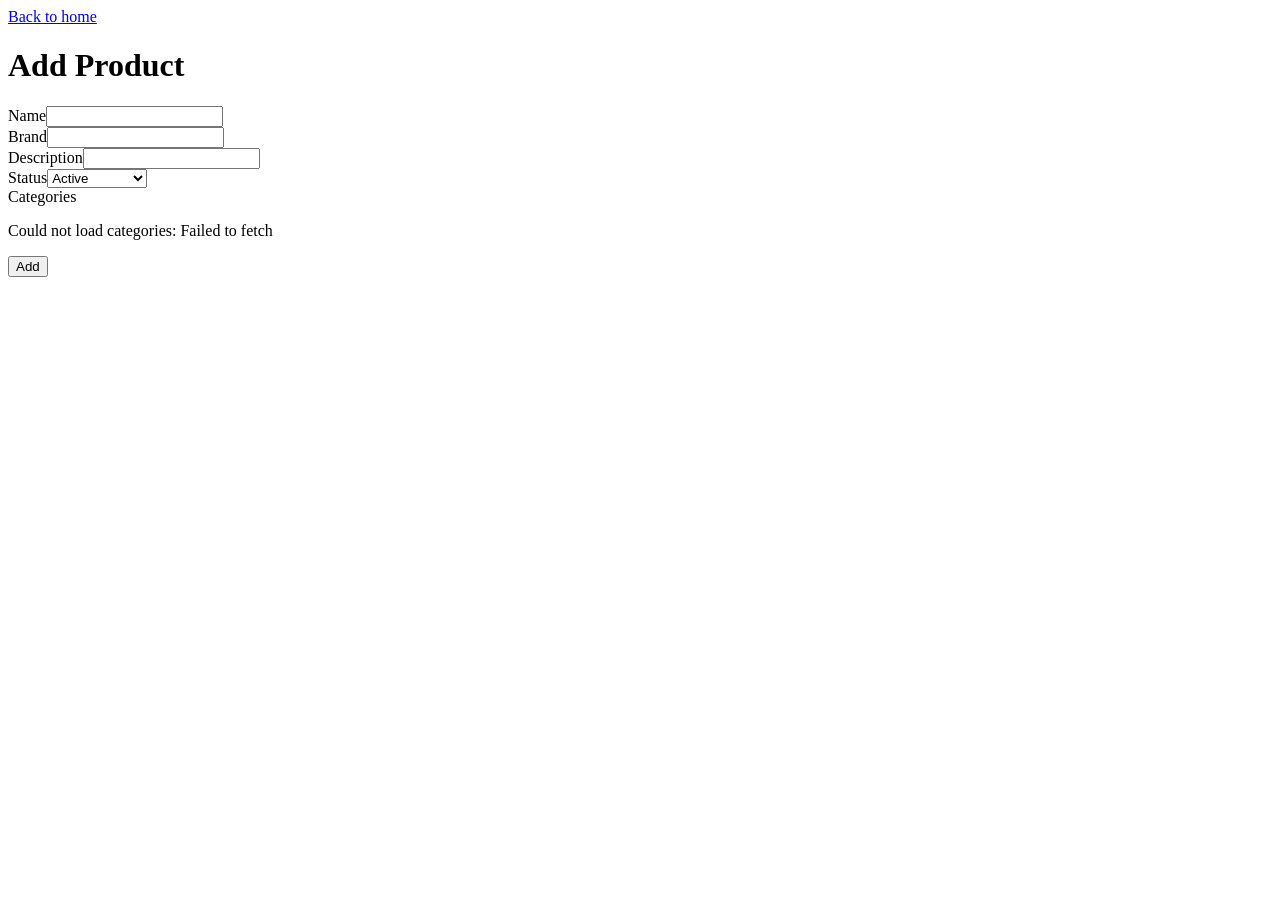
==== add-product-form.html @ 9485972d "Frontend for Catalogue Module" ====
<!DOCTYPE html>
<html>

<head>
    <meta charset="UTF-8">
    <title>Add Product</title>
</head>

<body onload="loadCategoryOptions()">
    <a href="index.html">Back to home</a>

    <h1>Add Product</h1>

    <form>
        Name<input type="text" name="name"><br>
        Brand<input type="text" name="brand"><br>
        Description<input type="text" name="description"><br>
        Status<select name="status">
            <option>Active</option>
            <option>Inactive</option>
            <option>Draft</option>
            <option>Discontinued</option>
        </select><br>
        Categories
        <div id="category-options"></div>
        <p id="category-options-status"></p>
        <button type="button" onclick="addProduct()">Add</button>
    </form>

    <p id="add-product-status"></p>

    <script src="js/custom.js"></script>
</body>

</html>
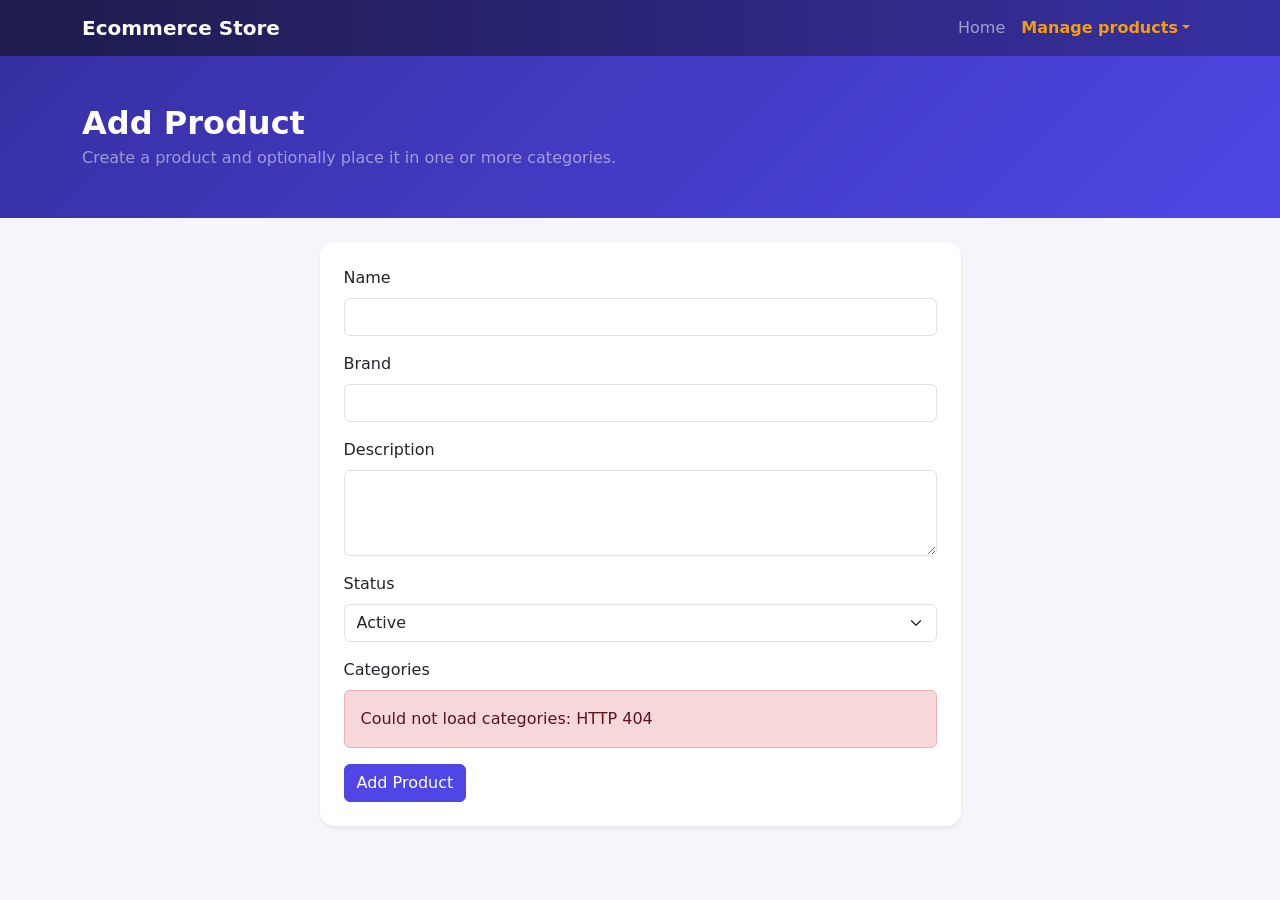
==== commit 761b72b3: "Added Frontend for catalogue module" ====
--- a/add-product-form.html
+++ b/add-product-form.html
@@ -1,35 +1,92 @@
 <!DOCTYPE html>
-<html>
+<html lang="en">
 
 <head>
     <meta charset="UTF-8">
+    <meta name="viewport" content="width=device-width, initial-scale=1">
     <title>Add Product</title>
+    <link href="https://cdn.jsdelivr.net/npm/bootstrap@5.3.3/dist/css/bootstrap.min.css" rel="stylesheet">
+    <link href="css/style.css" rel="stylesheet">
 </head>
 
 <body onload="loadCategoryOptions()">
-    <a href="index.html">Back to home</a>
+    <nav class="navbar navbar-expand-lg navbar-dark store-navbar">
+        <div class="container">
+            <a class="navbar-brand fw-bold" href="index.html">Ecommerce Store</a>
+            <button class="navbar-toggler" type="button" data-bs-toggle="collapse" data-bs-target="#mainNav"
+                aria-controls="mainNav" aria-expanded="false" aria-label="Toggle navigation">
+                <span class="navbar-toggler-icon"></span>
+            </button>
+            <div class="collapse navbar-collapse" id="mainNav">
+                <ul class="navbar-nav ms-auto">
+                    <li class="nav-item"><a class="nav-link" href="index.html">Home</a></li>
+                    <li class="nav-item dropdown">
+                        <a class="nav-link dropdown-toggle active" href="#" role="button"
+                            data-bs-toggle="dropdown" aria-expanded="false">Manage products</a>
+                        <ul class="dropdown-menu dropdown-menu-end">
+                        <li><a class="dropdown-item active" href="add-product-form.html">Add Product</a></li>
+                        <li><a class="dropdown-item" href="add-product-image-form.html">Add Product Image</a></li>
+                        <li><a class="dropdown-item" href="search-product-form.html">Search Product</a></li>
+                        <li><a class="dropdown-item" href="view-all-products.html">View All Products</a></li>
+                        <li><a class="dropdown-item" href="update-product-form.html">Update Product Name</a></li>
+                        <li><a class="dropdown-item" href="delete-product-form.html">Delete Product</a></li>
+                        </ul>
+                    </li>
+                </ul>
+            </div>
+        </div>
+    </nav>
 
-    <h1>Add Product</h1>
+    <header class="hero text-white py-4 py-lg-5">
+        <div class="container">
+            <h1 class="h2 fw-bold mb-0">Add Product</h1>
+            <p class="mb-0 mt-1 text-white-50">Create a product and optionally place it in one or more categories.</p>
+        </div>
+    </header>
 
-    <form>
-        Name<input type="text" name="name"><br>
-        Brand<input type="text" name="brand"><br>
-        Description<input type="text" name="description"><br>
-        Status<select name="status">
-            <option>Active</option>
-            <option>Inactive</option>
-            <option>Draft</option>
-            <option>Discontinued</option>
-        </select><br>
-        Categories
-        <div id="category-options"></div>
-        <p id="category-options-status"></p>
-        <button type="button" onclick="addProduct()">Add</button>
-    </form>
+    <main class="container py-4">
+        <div class="row justify-content-center">
+            <div class="col-lg-7">
+                <div class="card form-card shadow-sm">
+                    <div class="card-body p-4">
+                        <form onsubmit="return false;">
+                            <div class="mb-3">
+                                <label class="form-label" for="product-name">Name</label>
+                                <input type="text" class="form-control" id="product-name" name="name">
+                            </div>
+                            <div class="mb-3">
+                                <label class="form-label" for="product-brand">Brand</label>
+                                <input type="text" class="form-control" id="product-brand" name="brand">
+                            </div>
+                            <div class="mb-3">
+                                <label class="form-label" for="product-description">Description</label>
+                                <textarea class="form-control" id="product-description" name="description" rows="3"></textarea>
+                            </div>
+                            <div class="mb-3">
+                                <label class="form-label" for="product-status">Status</label>
+                                <select class="form-select" id="product-status" name="status">
+                                    <option>Active</option>
+                                    <option>Inactive</option>
+                                    <option>Draft</option>
+                                    <option>Discontinued</option>
+                                </select>
+                            </div>
+                            <div class="mb-3">
+                                <label class="form-label d-block">Categories</label>
+                                <div id="category-options"></div>
+                                <div id="category-options-status" class="status alert alert-info mt-2" role="status"></div>
+                            </div>
+                            <button type="button" class="btn btn-primary" onclick="addProduct()">Add Product</button>
+                        </form>
+                        <div id="add-product-status" class="status alert alert-info mt-3" role="status"></div>
+                    </div>
+                </div>
+            </div>
+        </div>
+    </main>
 
-    <p id="add-product-status"></p>
-
+    <script src="https://cdn.jsdelivr.net/npm/bootstrap@5.3.3/dist/js/bootstrap.bundle.min.js"></script>
     <script src="js/custom.js"></script>
 </body>
 
-</html>
+</html>
--- a/css/style.css
+++ b/css/style.css
@@ -0,0 +1,151 @@
+/* Colour theme: indigo (primary) with an amber accent. Bootstrap does the layout. */
+:root {
+    --store-primary: #4f46e5;
+    --store-primary-dark: #3730a3;
+    --store-ink: #1e1b4b;
+    --store-accent: #f59e0b;
+    --store-bg: #f5f6fb;
+
+    --bs-primary: #4f46e5;
+    --bs-primary-rgb: 79, 70, 229;
+    --bs-link-color: #4f46e5;
+    --bs-link-color-rgb: 79, 70, 229;
+    --bs-link-hover-color: #3730a3;
+    --bs-link-hover-color-rgb: 55, 48, 163;
+}
+
+body {
+    background-color: var(--store-bg);
+    color: #25234a;
+}
+
+/* ---------- navigation and page header ---------- */
+.store-navbar {
+    background: linear-gradient(90deg, var(--store-ink), var(--store-primary-dark));
+}
+
+.store-navbar .nav-link.active {
+    color: var(--store-accent);
+    font-weight: 600;
+}
+
+.hero {
+    background: linear-gradient(135deg, var(--store-primary-dark), var(--store-primary));
+}
+
+/* ---------- buttons and form controls ---------- */
+.btn-primary {
+    --bs-btn-bg: var(--store-primary);
+    --bs-btn-border-color: var(--store-primary);
+    --bs-btn-hover-bg: var(--store-primary-dark);
+    --bs-btn-hover-border-color: var(--store-primary-dark);
+    --bs-btn-active-bg: var(--store-primary-dark);
+    --bs-btn-active-border-color: var(--store-primary-dark);
+    --bs-btn-disabled-bg: var(--store-primary);
+    --bs-btn-disabled-border-color: var(--store-primary);
+    --bs-btn-focus-shadow-rgb: 79, 70, 229;
+}
+
+.form-control:focus,
+.form-select:focus {
+    border-color: #a5a1f2;
+    box-shadow: 0 0 0 0.25rem rgba(79, 70, 229, 0.25);
+}
+
+.form-check-input:checked {
+    background-color: var(--store-primary);
+    border-color: var(--store-primary);
+}
+
+.form-check-input:focus {
+    border-color: #a5a1f2;
+    box-shadow: 0 0 0 0.25rem rgba(79, 70, 229, 0.25);
+}
+
+.form-card {
+    border: 0;
+    border-radius: 0.9rem;
+}
+
+/* An empty status message shows nothing. */
+.status:empty {
+    display: none;
+}
+
+/* ---------- category cards ---------- */
+.category-card {
+    border: 0;
+    border-radius: 0.9rem;
+    border-top: 4px solid var(--store-primary);
+    transition: transform 0.15s ease, box-shadow 0.15s ease;
+}
+
+.category-card:hover {
+    transform: translateY(-4px);
+    box-shadow: 0 0.75rem 1.5rem rgba(30, 27, 75, 0.15) !important;
+}
+
+.category-badge {
+    width: 3rem;
+    height: 3rem;
+    border-radius: 50%;
+    display: flex;
+    align-items: center;
+    justify-content: center;
+    font-size: 1.25rem;
+    font-weight: 700;
+    background: rgba(79, 70, 229, 0.12);
+    color: var(--store-primary);
+}
+
+/* ---------- product cards, thumbnails and gallery ---------- */
+.product-card {
+    border: 0;
+    border-radius: 0.9rem;
+    overflow: hidden;
+}
+
+.product-image {
+    height: 200px;
+    object-fit: cover;
+}
+
+.product-placeholder {
+    height: 200px;
+    display: flex;
+    align-items: center;
+    justify-content: center;
+    background: #e8e9f5;
+    color: #6b6f8d;
+}
+
+.brand-badge {
+    background: rgba(245, 158, 11, 0.18);
+    color: #92400e;
+}
+
+.line-clamp-3 {
+    display: -webkit-box;
+    -webkit-line-clamp: 3;
+    line-clamp: 3;
+    -webkit-box-orient: vertical;
+    overflow: hidden;
+}
+
+.thumb {
+    width: 64px;
+    height: 64px;
+    object-fit: cover;
+    border-radius: 0.5rem;
+}
+
+.gallery-image {
+    width: 150px;
+    height: 120px;
+    object-fit: cover;
+    border-radius: 0.5rem;
+}
+
+.cover-image {
+    outline: 3px solid var(--store-accent);
+}
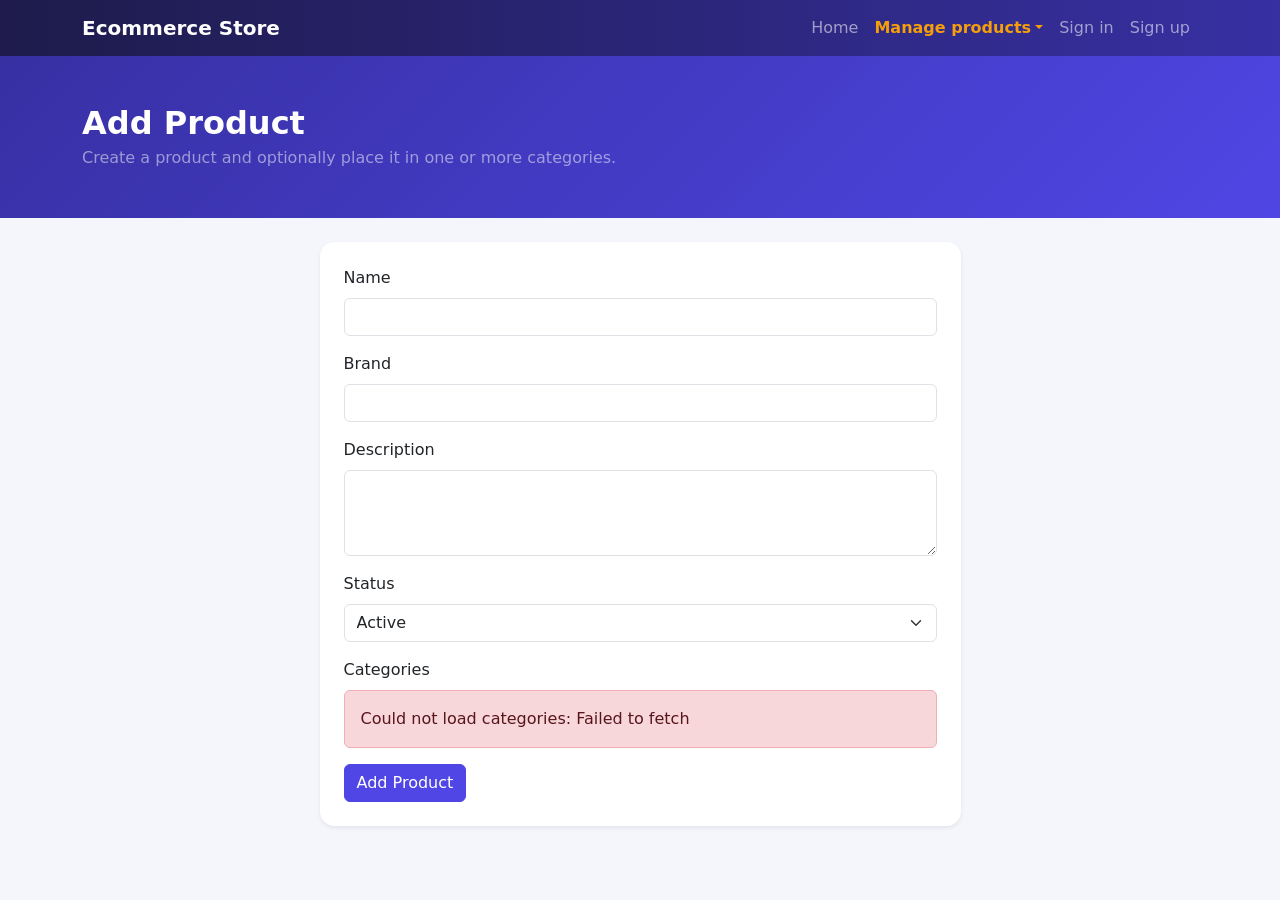
==== commit 568b2117: "Added frontend for SignIn and SignUp" ====
--- a/add-product-form.html
+++ b/add-product-form.html
@@ -32,6 +32,8 @@
                         <li><a class="dropdown-item" href="delete-product-form.html">Delete Product</a></li>
                         </ul>
                     </li>
+                    <li class="nav-item"><a class="nav-link" href="customer-sign-in.html">Sign in</a></li>
+                    <li class="nav-item"><a class="nav-link" href="customer-sign-up.html">Sign up</a></li>
                 </ul>
             </div>
         </div>
@@ -89,4 +91,4 @@
     <script src="js/custom.js"></script>
 </body>
 
-</html>+</html>
